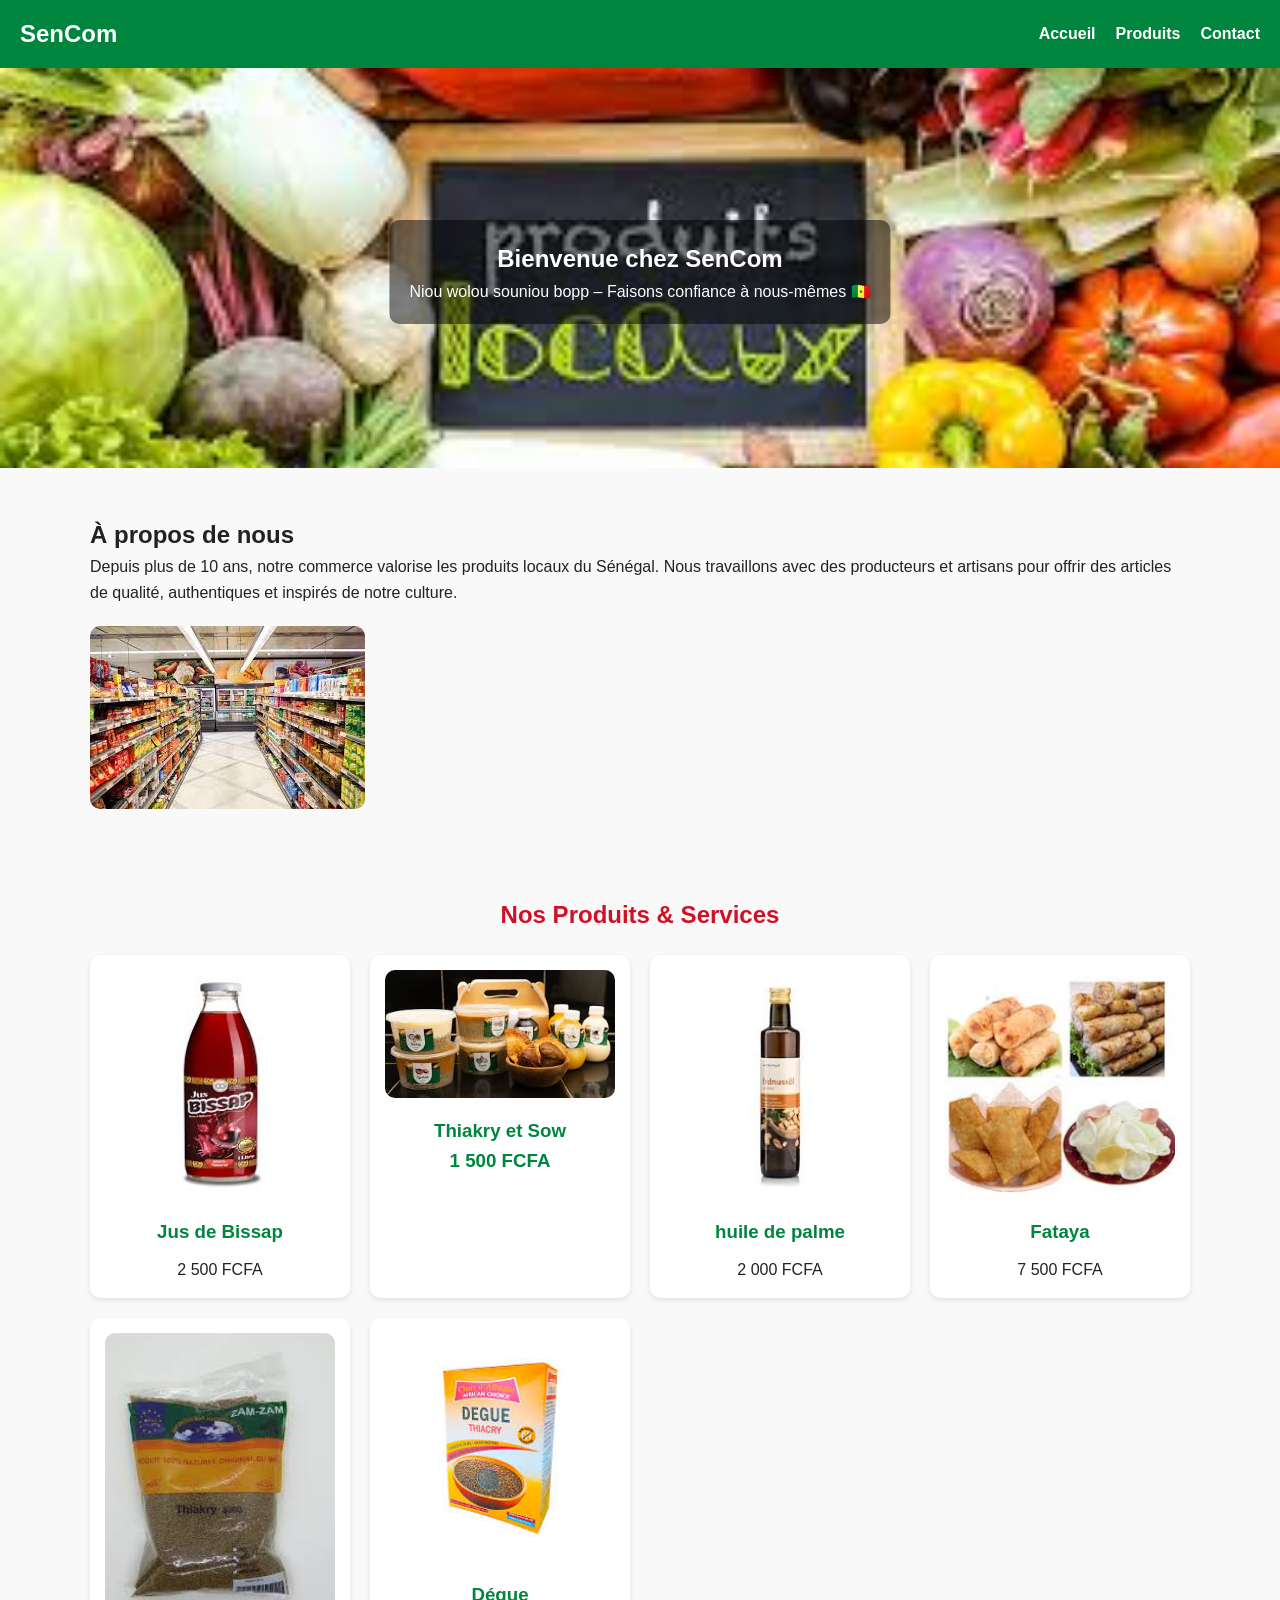
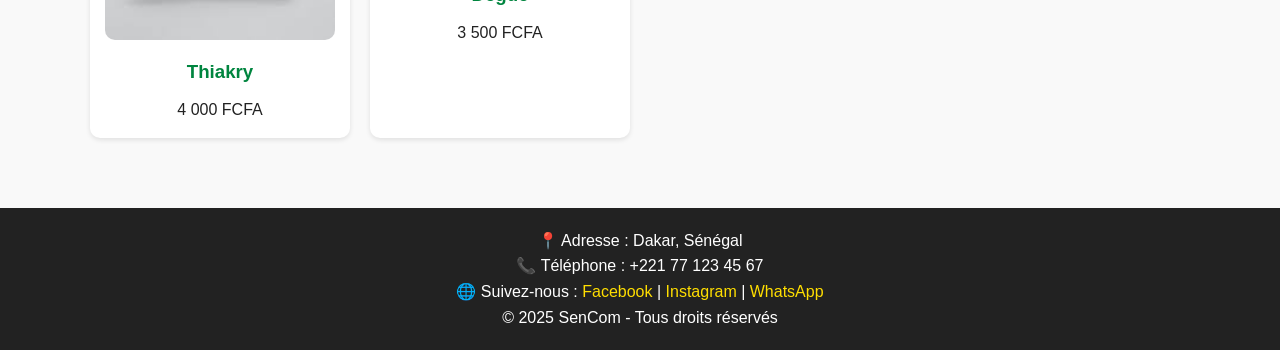
==== index.html @ b62f66c3 "premier commit" ====
<!DOCTYPE html>
<html lang="fr">

<head>
  <meta charset="UTF-8">
  <meta name="viewport" content="width=device-width, initial-scale=1.0">
  <title>SenCom - Accueil</title>
  <link rel="stylesheet" href="style.css">
</head>

<body>


  <header>
    <div class="logo">SenCom</div>
    <nav>
      <ul>
        <li><a href="index.html">Accueil</a></li>
        <li><a href="produits.html">Produits</a></li>
        <li><a href="contact.html">Contact</a></li>
      </ul>
    </nav>
  </header>


  <section class="hero">
    <img src="hero.jpg" alt="Commerce Sénégalais">
    <div class="hero-text">
      <h1>Bienvenue chez SenCom</h1>
      <p>Niou wolou souniou bopp – Faisons confiance à nous-mêmes 🇸🇳</p>
    </div>
  </section>

  <section class="about container">
    <div class="about-text">
      <h2>À propos de nous</h2>
      <p>
        Depuis plus de 10 ans, notre commerce valorise les produits locaux du Sénégal.
        Nous travaillons avec des producteurs et artisans pour offrir des articles de qualité,
        authentiques et inspirés de notre culture.
      </p>
    </div>
    <div class="about-img">
      <img src="img.jpg" alt="Notre boutique">
    </div>
  </section>


  <section class="products container">
    <h2>Nos Produits & Services</h2>
    <div class="product-grid">
      <article class="card"><img src="prod1.jpg">
        <h3>Jus de Bissap</h3>
        <p>2 500 FCFA</p>
      </article>
      <article class="card"><img src="prod2.jpg">
        <h3>Thiakry et Sow<p>1 500 FCFA</p>
      </article>
      <article class="card"><img src="prod3.jpg">
        <h3>huile de palme</h3>
        <p>2 000 FCFA</p>
      </article>
      <article class="card"><img src="prod4.jpg">
        <h3>Fataya</h3>
        <p>7 500 FCFA</p>
      </article>
      <article class="card"><img src="prod5.jpg">
        <h3>Thiakry</h3>
        <p>4 000 FCFA</p>
      </article>
      <article class="card"><img src="prod6.jpg">
        <h3>Dégue</h3>
        <p>3 500 FCFA</p>
      </article>

    </div>
  </section>

  <footer>
    <p>📍 Adresse : Dakar, Sénégal</p>
    <p>📞 Téléphone : +221 77 123 45 67</p>
    <p>🌐 Suivez-nous :
      <a href="#">Facebook</a> |
      <a href="#">Instagram</a> |
      <a href="#">WhatsApp</a>
    </p>
    <p>&copy; 2025 SenCom - Tous droits réservés</p>
  </footer>

</body>

</html>
---- style.css ----
:root {
  --yellow: #FFDE00;
  --green: #00853F;
  --red: #CE1126;
  --dark: #222;
  --light: #f9f9f9;
}


* {
  margin: 0;
  padding: 0;
  box-sizing: border-box;
}
body {
  font-family: Arial, sans-serif;
  line-height: 1.6;
  background: var(--light);
  color: var(--dark);
}


header {
  background: var(--green);
  color: white;
  padding: 15px 20px;
  display: flex;
  justify-content: space-between;
  align-items: center;
}
header .logo {
  font-size: 1.5em;
  font-weight: bold;
}
nav ul {
  list-style: none;
  display: flex;
  gap: 20px;
}
nav a {
  color: white;
  text-decoration: none;
  font-weight: bold;
}
nav a:hover {
  color: var(--yellow);
}


.hero {
  position: relative;
  text-align: center;
  color: white;
}
.hero img {
  width: 100%;
  height: 400px;
  object-fit: cover;
}
.hero-text {
  position: absolute;
  top: 50%;
  left: 50%;
  transform: translate(-50%, -50%);
  background: rgba(0,0,0,0.5);
  padding: 20px;
  border-radius: 10px;
}


.container {
  width: 90%;
  max-width: 1100px;
  margin: auto;
  padding: 40px 0;
}


.about {
  display: flex;
  gap: 20px;
  align-items: center;
  flex-wrap: wrap;
}
.about img {
  width: 100%;
  max-width: 400px;
  border-radius: 10px;
}


.products h2, .contact h2 {
  text-align: center;
  margin-bottom: 20px;
  color: var(--red);
}
.product-grid {
  display: grid;
  grid-template-columns: repeat(auto-fit, minmax(250px, 1fr));
  gap: 20px;
}
.card {
  background: white;
  border-radius: 10px;
  box-shadow: 0 2px 5px rgba(0,0,0,0.1);
  padding: 15px;
  text-align: center;
}
.card img {
  width: 100%;
  border-radius: 10px;
}
.card h3 {
  margin: 10px 0;
  color: var(--green);
}


form {
  display: flex;
  flex-direction: column;
  gap: 15px;
}
input, textarea {
  padding: 10px;
  border: 1px solid #ccc;
  border-radius: 5px;
}
textarea {
  min-height: 100px;
}


.btn-senegal {
  background-color: var(--green);
  color: white;
  padding: 10px 20px;
  border: none;
  cursor: pointer;
  text-decoration: none;
  border-radius: 5px;
  display: inline-block;
}
.btn-senegal:hover {
  background-color: var(--red);
}


footer {
  background: var(--dark);
  color: white;
  text-align: center;
  padding: 20px;
  margin-top: 30px;
}
footer a {
  color: var(--yellow);
  text-decoration: none;
}
footer a:hover {
  color: var(--red);
}

@media (max-width: 716px) {
  nav ul {
    flex-direction: column;
    gap: 10px;
  }
  .about {
    flex-direction: column;
    text-align: center;
  }
}
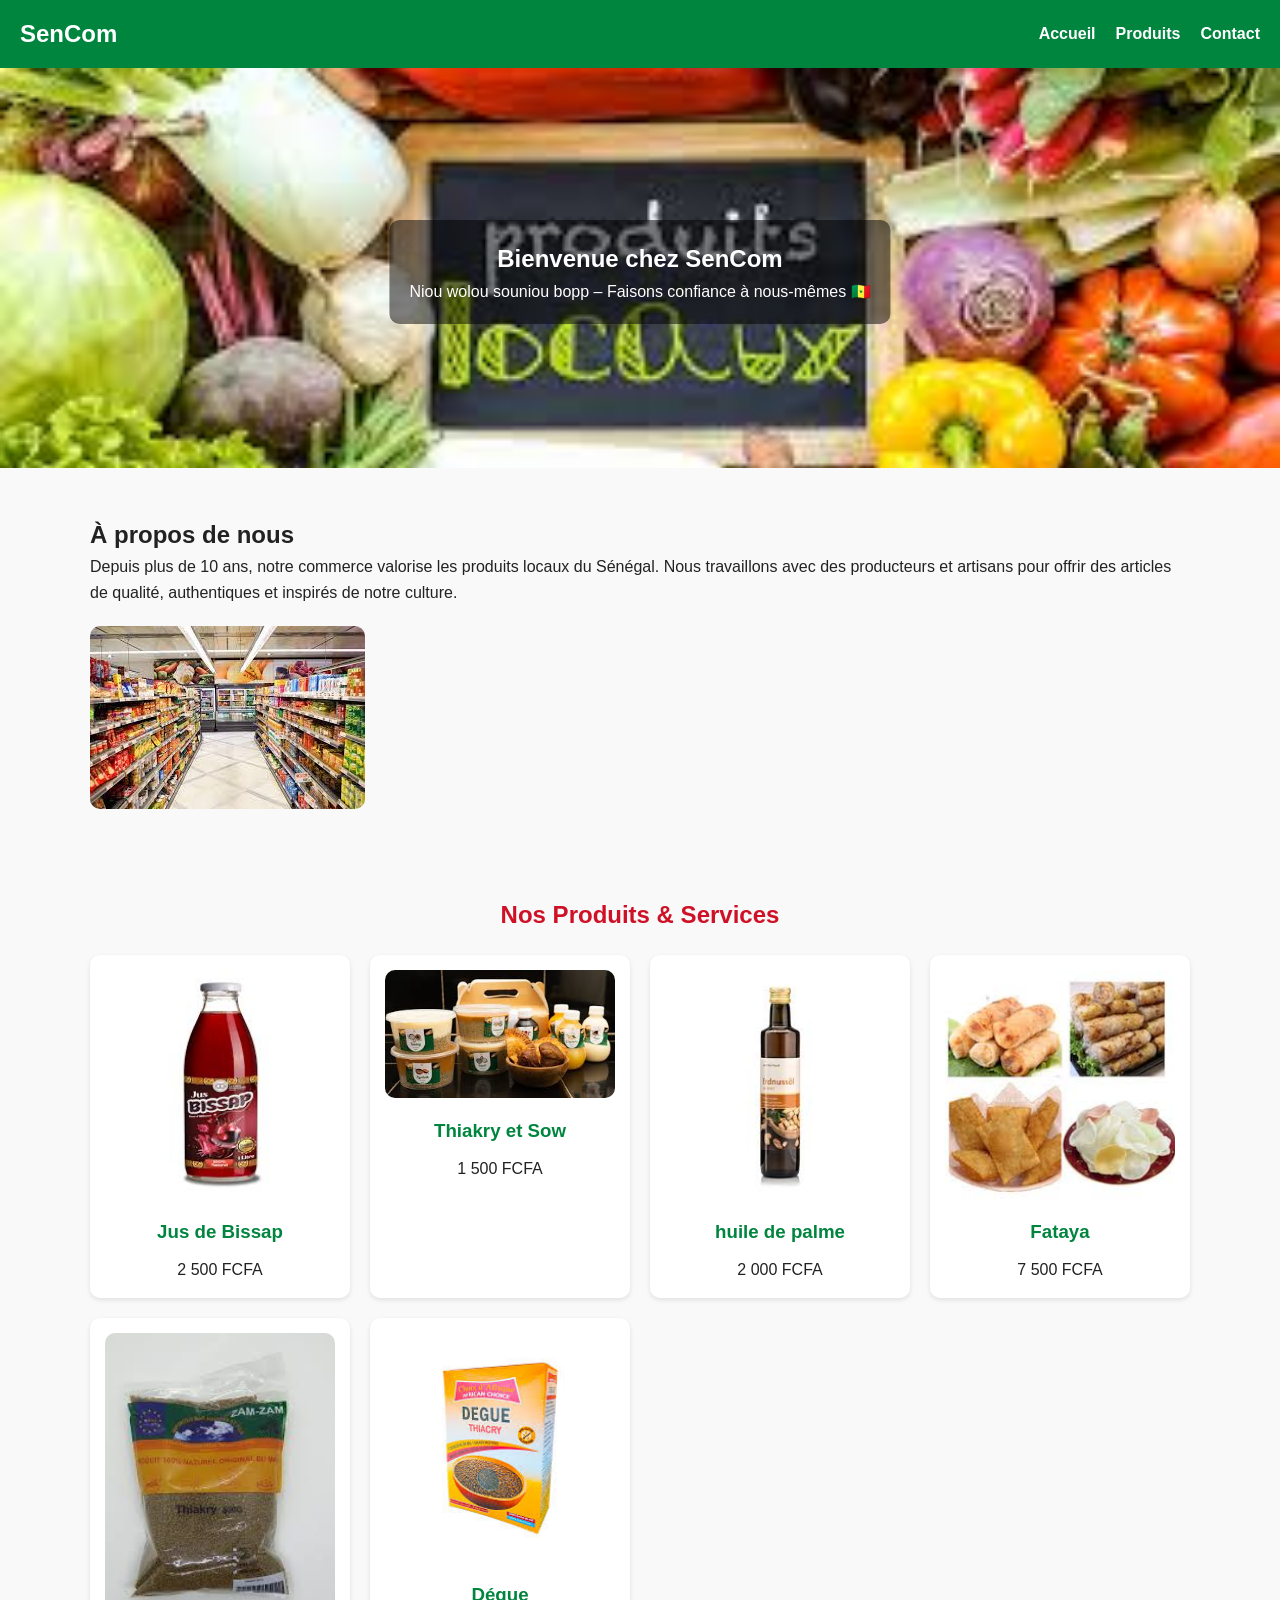
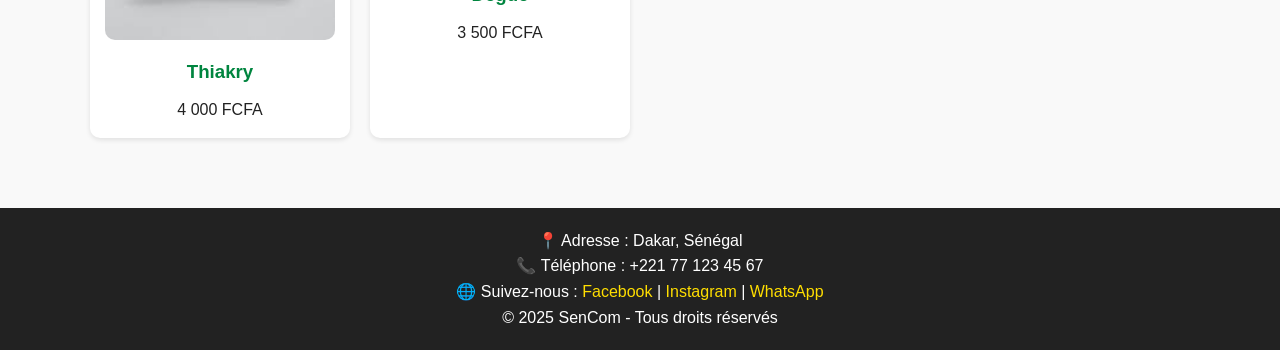
==== commit 99dc9f55: "premier commit" ====
--- a/index.html
+++ b/index.html
@@ -54,7 +54,8 @@
         <p>2 500 FCFA</p>
       </article>
       <article class="card"><img src="prod2.jpg">
-        <h3>Thiakry et Sow<p>1 500 FCFA</p>
+        <h3>Thiakry et Sow </h3> 
+        <p>1 500 FCFA</p>
       </article>
       <article class="card"><img src="prod3.jpg">
         <h3>huile de palme</h3>
